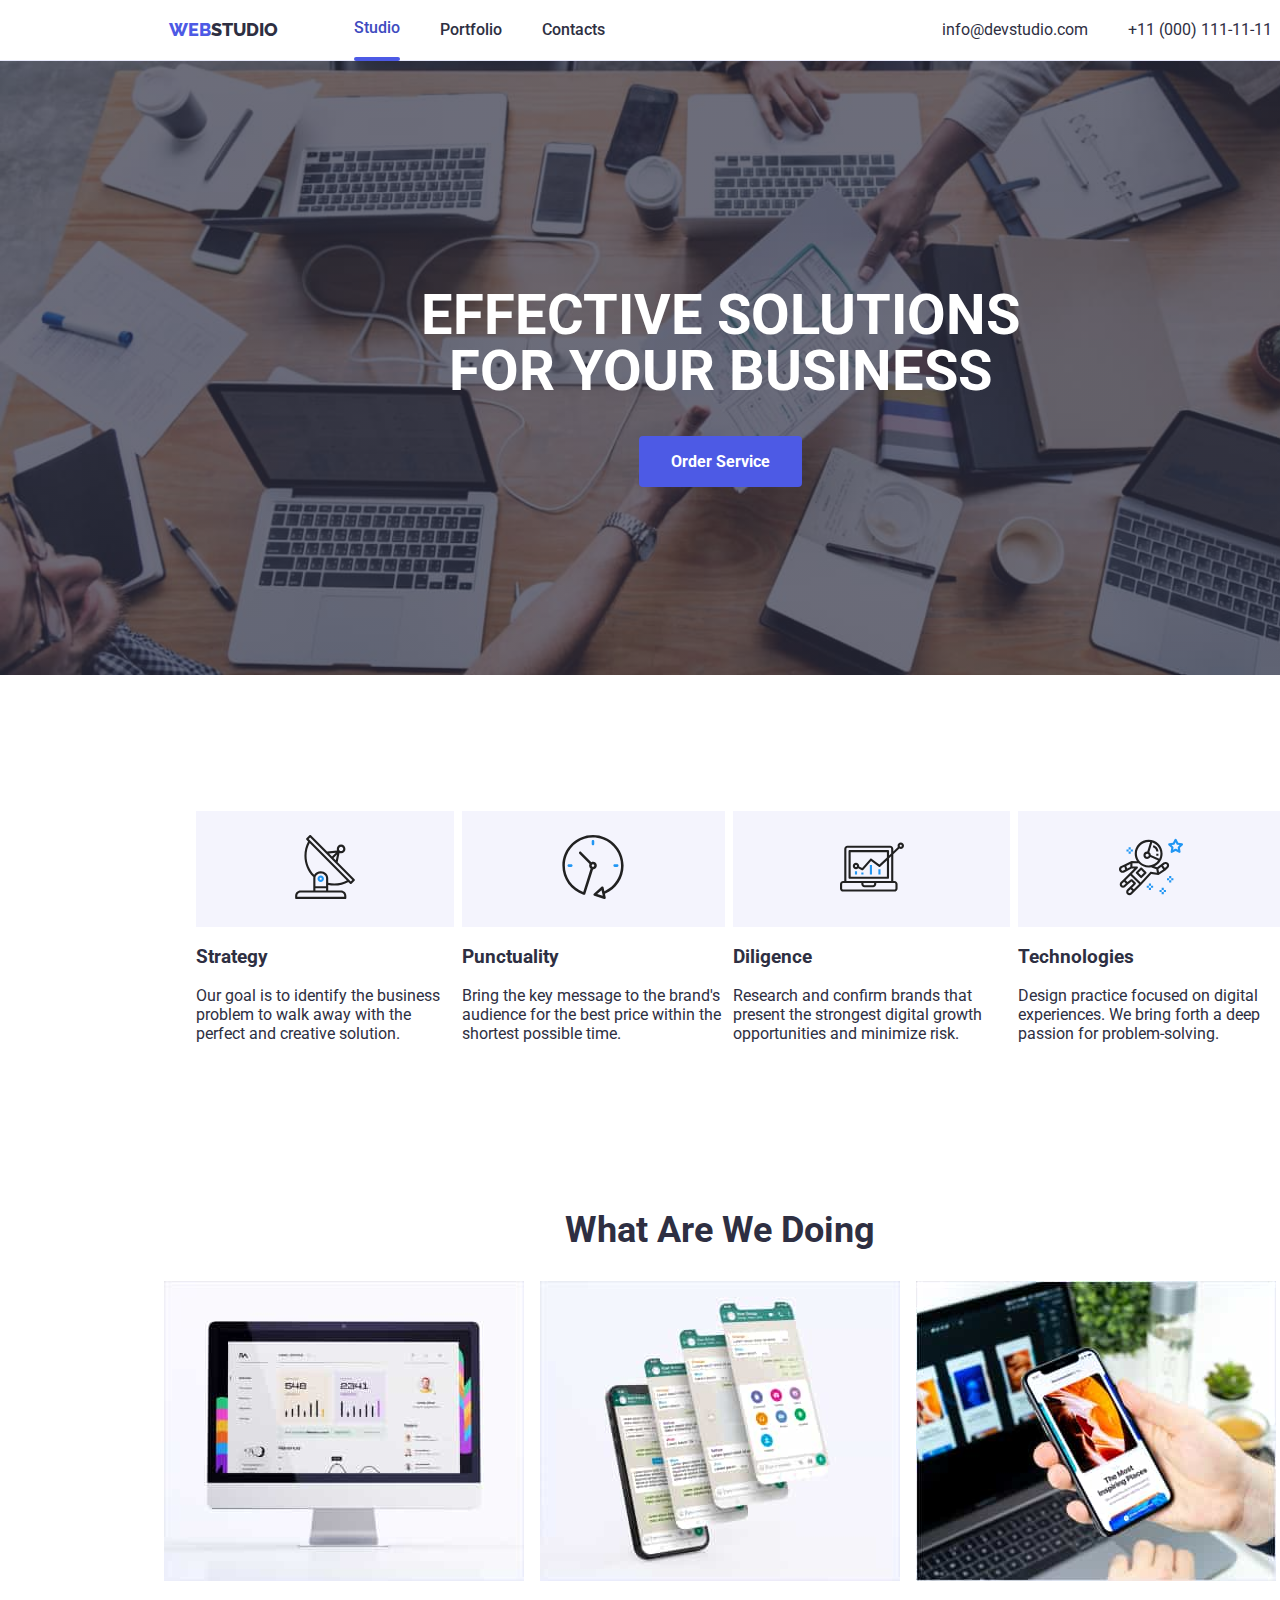
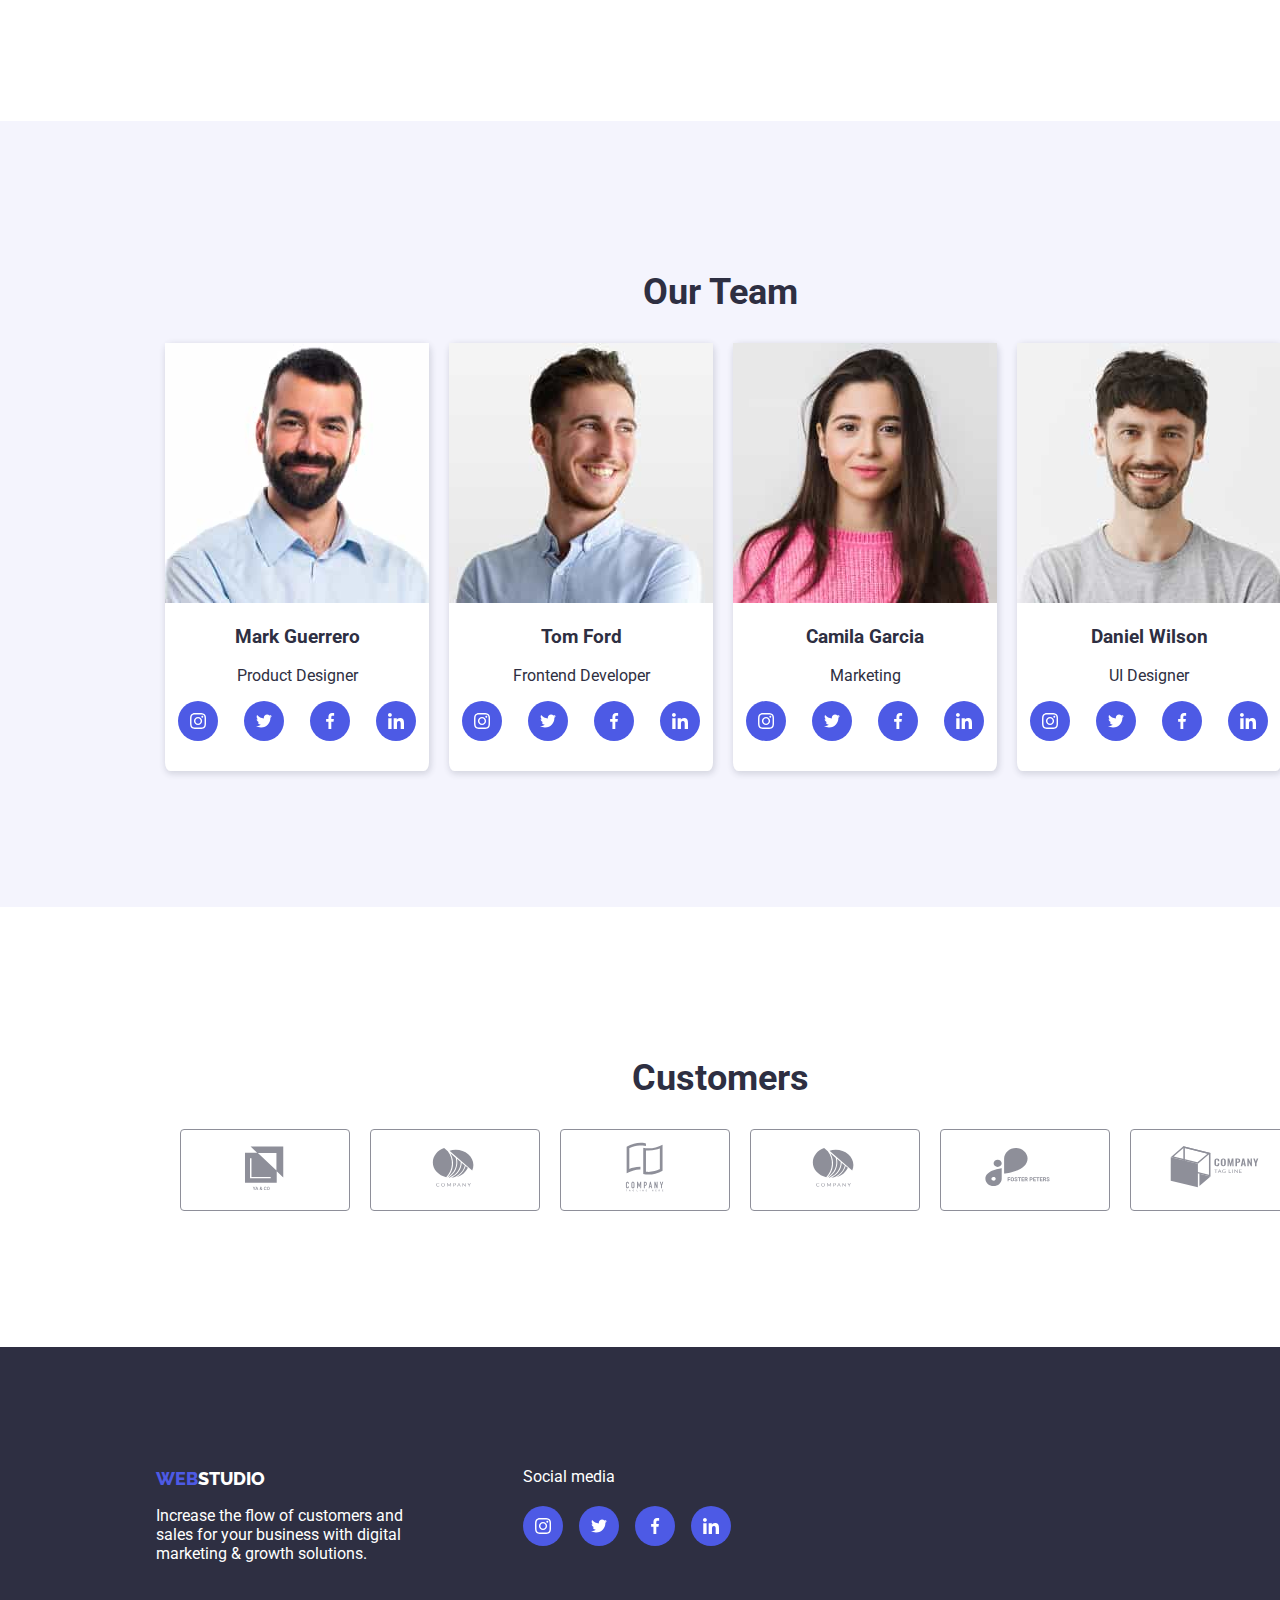
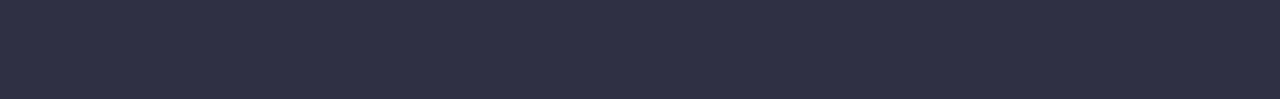
==== index.html @ 1acff502 "Initial commit" ====
<!DOCTYPE html>
<html lang="en">
<head>
    <meta charset="UTF-8">
    <meta name="viewport" content="width=device-width, initial-scale=1.0">
    <title>homework #5</title>
  <!--fonts-->
    <link rel="preconnect" href="https://fonts.googleapis.com">
    <link rel="preconnect" href="https://fonts.gstatic.com" crossorigin>
    <link href="https://fonts.googleapis.com/css2?family=Roboto:wght@400;500;700;900&display=swap" rel="stylesheet">
    
    <link rel="preconnect" href="https://fonts.googleapis.com">
    <link rel="preconnect" href="https://fonts.gstatic.com" crossorigin>
    <link href="https://fonts.googleapis.com/css2?family=Raleway:wght@800&display=swap" rel="stylesheet">
  <!--css-->
<link rel="stylesheet" href="css/style.css" />

</head>

<body>
  <!--start of the header tag-->
  <header class="container header">

  <div class="main-header-container">
            <a class="logo links" href="index.html"><span>WEB</span>STUDIO</a>
        <nav>
            <ul class="menu-main menu">
              <li>
                <a class="menu1 links active" href="index.html">Studio</a>
              </li>
              <li>
                <a class="menu2 links" href="portfolio.html">Portfolio</a>
              </li>
              <li>
                <a class="menu3 links" href="https://www.figma.com/file/B1m2uk25m1eAgroESAuM2g/Web-Studio-(Version-3.0)?type=design&node-id=0-1&mode=design&t=raKnELDXutW6jLfi-0">Contacts</a>
              </li>
          </ul>
        </nav>
    </div>
           <ul class="menu-contact menu">
              <li>
                <a class="contact1 links" href="https://kateryna-vyshnevetska.github.io/project-WebStudio/">info@devstudio.com</a>
              </li>
              <li>
                <a class="contact2 links" href="tel:+11(000)1111111">+11 (000) 111-11-11</a>
              </li>
          </ul>
     </header>
      <!--end of the header tag-->
        <!--start of main tag-->
    <main class="container main-section">
      <section class="section1">
      <h1 class="section1-header">Effective Solutions<br>
       for Your Business</h1>
       <button class="section1-button" type="button" data-modal-open>Order Service</button>
      <div class="popup is-hidden" data-modal>
        <div class="modal">
            <button type="button" class="close-button" data-modal-close>&times;</button>
        </div>
      </div>
      </section>
       <section class="section2 subsections">
          <div class="section-list margin">
          <ul class="section2-list">
             <li class="ethics">
              <div class="ethics-icon">
                  <svg width="64" height="64">
                    <use href="./images/icons.svg#antenna-1"></use>
                  </svg>
              </div>
              <h3>Strategy</h3>
                <p>Our goal is to identify the business problem to walk away with the perfect and creative solution.</p>
             </li>
             <li  class="ethics">
              <div class="ethics-icon">
                <svg width="64" height="64">
                  <use href="./images/icons.svg#clock-1"></use>
                </svg>
              </div>
              <h3>Punctuality</h3>
                <p>Bring the key message to the brand's audience for the best price within the shortest possible time.</p>
             </li>
             <li class="ethics">
              <div class="ethics-icon">
                <svg width="64" height="64">
                  <use href="./images/icons.svg#diagram-1"></use>
                </svg>
              </div>
              <h3>Diligence</h3>
                <p>Research and confirm brands that present the strongest digital growth opportunities and minimize risk.</p>
             </li>
                <li class="ethics">
                  <div class="ethics-icon">
                    <svg width="64" height="64">
                      <use href="./images/icons.svg#astronaut-1"></use>
                    </svg>
                  </div>
                  <h3>Technologies</h3>
                <p>Design practice focused on digital experiences. We bring forth a deep passion for problem-solving.</p>
             </li>
          </ul>
          </div>
          <div class="section2-pic margin">
             <h2 class="section2-list2 section-title">What are we doing</h2>
          <ul class="section2-img menu">
             <li>
               <img src="images/img 1.jpg" alt="Monitor" width="360" height="300">
             </li>
             <li>
               <img src="images/Rectangle 71.jpg" alt="Coversation Window" width="360" height="300">
             </li>
             <li>
               <img src="images/Rectangle 71 (1).jpg" alt="Mobile" width="360" height="300">
             </li>
          </ul>
          </div>
      </section>
      <section class="section3 subsections">
        <h2 class="section3-team section-title">Our Team</h2>
          <ul class="section3-teamlist margin">
             <li class="img1 staff">
               <img src="images/img.jpg" alt="Mark Guerrero" width="264" height="260">
                 <h3>Mark Guerrero</h3>
                 <p>Product Designer</p>
                 <div class="teamlist">
                  <a class="teamlist-icon">
                  <svg width="16" height="16">
                      <use href="./images/icons.svg#instagram-2"></use>
                    </svg>
                  </a>
                  <a class="teamlist-icon">
                    <svg width="16" height="16">
                      <use href="./images/icons.svg#twitter-1"></use>
                    </svg>
                  </a>
                  <a class="teamlist-icon">
                    <svg width="16" height="16">
                      <use href="./images/icons.svg#facebook-1"></use>
                    </svg>
                  </a>
                  <a class="teamlist-icon">
                    <svg width="16" height="16">
                      <use href="./images/icons.svg#linkedin-1"></use>
                    </svg>
                  </a>
                 </div>
             </li>
             <li class="img2 staff">
                <img src="images/img (1).jpg" alt="Tom Ford" width="264" height="260">
                 <h3>Tom Ford</h3>
                 <p>Frontend Developer</p>
                <div class="teamlist">
                  <a class="teamlist-icon">
                    <svg width="16" height="16">
                      <use href="./images/icons.svg#instagram-2"></use>
                    </svg>
                  </a>
                  <a class="teamlist-icon">
                    <svg width="16" height="16">
                      <use href="./images/icons.svg#twitter-1"></use>
                    </svg>
                  </a>
                  <a class="teamlist-icon">
                    <svg width="16" height="16">
                      <use href="./images/icons.svg#facebook-1"></use>
                    </svg>
                  </a>
                  <a class="teamlist-icon">
                    <svg width="16" height="16">
                      <use href="./images/icons.svg#linkedin-1"></use>
                    </svg>
                  </a>
                </div>
             </li>
             <li class="img3 staff">
                <img src="images/img (2).jpg" alt="Camila Garcia" width="264" height="260">
                 <h3>Camila Garcia</h3>
                 <p>Marketing</p>
                <div class="teamlist">
                  <a class="teamlist-icon">
                    <svg width="16" height="16">
                      <use href="./images/icons.svg#instagram-2"></use>
                    </svg>
                  </a>
                  <a class="teamlist-icon">
                    <svg width="16" height="16">
                      <use href="./images/icons.svg#twitter-1"></use>
                    </svg>
                  </a>
                  <a class="teamlist-icon">
                    <svg width="16" height="16">
                      <use href="./images/icons.svg#facebook-1"></use>
                    </svg>
                  </a>
                  <a class="teamlist-icon">
                    <svg width="16" height="16">
                      <use href="./images/icons.svg#linkedin-1"></use>
                    </svg>
                  </a>
                </div>
             </li>
             <li class="img4 staff">
                <img src="images/img (3).jpg" alt="Daniel Wilson" width="264" height="260">
                 <h3>Daniel Wilson</h3>
                 <p>UI Designer</p>
                <div class="teamlist">
                  <a class="teamlist-icon">
                    <svg width="16" height="16">
                      <use href="./images/icons.svg#instagram-2"></use>
                    </svg>
                  </a>
                  <a class="teamlist-icon">
                    <svg width="16" height="16">
                      <use href="./images/icons.svg#twitter-1"></use>
                    </svg>
                  </a>
                  <a class="teamlist-icon">
                    <svg width="16" height="16">
                      <use href="./images/icons.svg#facebook-1"></use>
                    </svg>
                  </a>
                  <a class="teamlist-icon">
                    <svg width="16" height="16">
                      <use href="./images/icons.svg#linkedin-1"></use>
                    </svg>
                  </a>
                </div>
             </li>  
            </ul>
       </section>
       <section class="customers subsections">
          <h2 class="section4-team section-title">Customers</h2>
          <ul class="customer-links">
            <li class="customer-links-icon">
              <a href="#">
                <svg height="56" width="104">
                  <use href="./images/icons.svg#Logo-6"></use>
                </svg>
              </a>
            </li>
            <li class="customer-links-icon">
              <a href="#">
                <svg height="56" width="104">
                  <use href="./images/icons.svg#Logo-5"></use>
                </svg>
              </a>
            </li>
            <li class="customer-links-icon">
              <a href="#">
                <svg height="56" width="104">
                  <use href="./images/icons.svg#Logo-4"></use>
                </svg>
              </a>
            </li>
            <li class="customer-links-icon">
              <a href="#">
                <svg height="56" width="104">
                  <use href="./images/icons.svg#Logo-3"></use>
                </svg>
              </a>
            </li>
            <li class="customer-links-icon">
              <a href="#">
                <svg height="56" width="104">
                  <use href="./images/icons.svg#Logo-2"></use>
                </svg>
              </a>
            </li>
            <li class="customer-links-icon">
              <a href="#">
                <svg height="56" width="104">
                  <use href="./images/icons.svg#Logo-1"></use>
                </svg>
              </a>
            </li>
          </ul>
       </section>
</main>
<!--end of main tag-->
<!--start of footer tag-->
<footer class="container footer">
  <section class="footer-section">
  <div class="foot margin">
       <a class="footer-logo links" href="http://github.com/webstudio-is"><span>WEB</span>STUDIO</a>
       <p class="footer-details">Increase the flow of customers and <br> sales for your business with digital<br>marketing & growth solutions.
       </p>
  </div>
  <div class="footer-icon">
     <a class="footer-details">Social media</a>
     <div class="footer-icons">
      <a class="footerlist-icon">
        <svg width="16" height="16">
          <use href="./images/icons.svg#instagram-2"></use>
        </svg>
      </a>
      <a class="footerlist-icon">
        <svg width="16" height="16">
          <use href="./images/icons.svg#twitter-1"></use>
        </svg>
      </a>
      <a class="footerlist-icon">
        <svg width="16" height="16">
          <use href="./images/icons.svg#facebook-1"></use>
        </svg>
      </a>
      <a class="footerlist-icon">
        <svg width="16" height="16">
          <use href="./images/icons.svg#linkedin-1"></use>
        </svg>
      </a>
      </div>
  </div>
  </section>
 </footer>
<!--end of footer tag-->
<script src="./js/modal.js" type="text/javascript"></script>
</body>



</html>
---- css/style.css ----
:root {
    --IRIS: #4D5AE5;
    --NAVY-BLUE: #2E2F42;
    --WHITE: #FFFFFF;
    --CLOUD: #F4F4FD;
    --CORNFLOWER: #E7E9FC;
    --OCEAN: #404BBF;
  }
/*General Styles*/
body {
    font-family: "Roboto", sans-serif;
    color: var(--NAVY-BLUE);
    margin: 0 auto;
    max-width: 1440px;
      }
.section-title {
    text-align: center;
    font-family: "Roboto", sans-serif;
    font-weight: 700;
    font-size: 36px;
    text-transform: capitalize;
    }
.container {
    width: 1440px;
}
.margin {
    margin-left: 156px;
}
.header, .menu, ul.section2-list {
    justify-content: space-around; 
}
/*end of general*/
/*header section*/
.header {
    border-bottom: 1px solid var(--CORNFLOWER);
    display: flex;
    align-items: center;
}
.main-header-container {
    display: flex;
    align-items: center; 
}
.menu {
    list-style: none;
    padding: 0%;
    display: flex;
    align-items: center;
}
.links { 
    text-decoration: none;
    color: inherit;
}
.links:hover, .links:focus {
    color: var(--IRIS);
}
 /*logo section*/
.logo {
    color: var(--NAVY-BLUE);
    font-family: "Raleway", sans-serif;
    font-weight: 800;
    font-size: 18px;
    line-height: 1.3125em;
    letter-spacing: 3%;
    margin-right: 76px;
}
.logo span {
    color: var(--IRIS);
}
.logo:hover, .logo:focus {
    color: var(--IRIS);
}
.logo span:hover, .logo span:focus{
    color:var(--NAVY-BLUE);
}
/*end of logo section*/
.menu-main {
    font-family: inherit;
    font-weight: 500;
    font-size: 16px;
    line-height: 1.5em;
    letter-spacing: 2%;
    gap: 40px;
}
.menu-contact {
    font-family: inherit;
    font-weight: 400;
    font-size: 16px;
    line-height: 1.5em;
    letter-spacing: 2%;
    gap: 40px;
}
.active {
    color: var(--OCEAN);
}
.active::after {
    content: " ";
    display: block;
    height: 4px;
    width: 100%;
    border-radius: 2px;
    background-color: var(--IRIS);
    position: relative;
    top: 16.5px;
}
/*end of header section*/
/*main section*/
.section-list, .section2-pic {
    width: 1128px;
 }
 main.main-section .section1 {
   background: linear-gradient(rgba(46, 47, 66, 0.7), rgba(46, 47, 66, 0.7)), 
   url("../images/people-office\ header.jpg");
   background-size: cover;
   background-repeat: no-repeat;
   color: var(--WHITE);
     }
.section1 {
    padding-top: 188px;
    padding-bottom: 188px;
    text-align: center;
}
.section1-header {
    font-weight: 700;
    font-size: 56px;
    line-height: 1em;
    letter-spacing: 2%;
    text-align: center;
    text-transform: uppercase;
}
.section1-button {
  background-color: var(--IRIS);
  font-family: inherit;
  font-weight: 700;
  cursor: pointer;
  color: var(--WHITE);
  font-size: 16px;
  border: none;
  border-radius: 4px;
  padding: 16px 32px;
}
.modal {
    width: 408px;
    height: 584px;
    background-color: var(--WHITE);
    border-radius: 4px;
}
.close-button {
    position: relative;
    top: 20px;
    left: 170px;
    border-radius: 100px;
}
.is-hidden {
    pointer-events: none;
    opacity: 0;
}
.popup {
    width: 100%;
    height: 100%;
    background-color:  rgba(0, 0, 0, 0.4);
    position: fixed;
    top: 0;
    left: 0;
    display: flex;
    justify-content: center;
    align-items: center;
    transition: opacity 250ms cubic-bezier(0.4, 0, 0.2, 1);
}
ul.section2-list {
    list-style: none;
    display: flex;
    gap: 8px;
    align-items: center
}
.section1-button:hover, .section1-button:focus {
      background-color: var(--WHITE);
      color: var(--IRIS);
       }
.section2-list2 {
    padding-top: 120px;
}
.section3 {
    background-color: var(--CLOUD);
}
ul.section3-teamlist{
    list-style: none;
    display: flex;
    gap: 20px;
    align-items: center;
    margin-left: 125px;
 }
li.staff {
    box-shadow: 1px 2px 6px 1px #2E2F4229;
    background-color: var(--WHITE);
    text-align: center;
    width: 264px;
    height: 428px;
    border-radius: 2%;
 }
.subsections {
    padding-top: 120px;
    padding-bottom: 120px;
}
 /*end of main section*/
 /*footer section*/
.footer-logo {
    color: var(--WHITE);
        font-family: "Raleway", sans-serif;
        font-weight: 800;
        font-size: 18px;
        line-height: 1.3125em;
        letter-spacing: 3%;
 }
.footer-logo span {
    color: var(--IRIS);
}
.footer-logo:hover, .footer-logo:focus {
    color:var(--IRIS) ;
}
.footer-logo span:hover, .footer-logo span:focus {
    color: var(--WHITE);
}
.footer {
    display: flex;
    background-color: var(--NAVY-BLUE);
    padding-top: 120px;
    padding-bottom: 120px;
    }
.footer-details {
    color: var(--WHITE);
}

.footer-section {
    display: flex;
    gap: 120px;
}
/*end of footer section*/

/*icon styling*/
.ethics-icon {
    padding: 24px 0;
    text-align: center;
    background-color: var(--CLOUD);
    }
.teamlist {
    display: flex;
    justify-content: space-around;
}
.teamlist-icon {
    background-color: var(--IRIS);
    fill: var(--WHITE);
    height: 40px;
    width: 40px;
    border-radius: 50%;
    display: flex;
    align-items: center;
    justify-content: center;
}
.teamlist-icon:hover, .teamlist-icon:focus {
    background-color: var(--IRIS);
        color: var(--CORNFLOWER);
}
.customer-links {
    list-style: none;
    display: flex;
    justify-content:center;
    gap: 20px;
}
.customer-links-icon{ 
    border: 1px solid #8e8f99;
    padding: 10px 32px;
    border-radius: 4px;
}
.customer-links-icon svg {
    fill: #8e8f99;
}
.customer-links-icon:hover,
.customer-links-icon:focus {
    border-color: var(--IRIS);
}
.customer-links-icon svg:hover,
.customer-links-icon svg:focus {
    fill: var(--IRIS);
}
.footer-icons {
    display: flex;
    gap: 16px;
    padding-top: 20px;
}
.footerlist-icon  {
        background-color: var(--IRIS);
        fill: var(--WHITE);
        height: 40px;
        width: 40px;
        border-radius: 50%;
        display: flex;
        align-items: center;
        justify-content: center;
}
.footerlist-icon:hover, .footerlist-icon:focus {
    background-color: var(--WHITE);
    fill: var(--IRIS);
}
/*end of icon styling*/
/*portfolio*/
.portbutton {
    display: flex;
    justify-content:center;
    gap: 24px;
    padding-top: 120px;
    padding-bottom: 50px;
}
.click {
    background-color: var(--CORNFLOWER);
        color: var(--IRIS);
        font-family: inherit;
        font-weight: 700;
        cursor: pointer;
        width: 116px;
        height: 48px;
        font-size: 16px;
        border: 1px;
        border-radius: 4px;
        padding: 12px 24px;
}
.click:hover, .click:focus {
    background-color: var(--IRIS);
    color: var(--CORNFLOWER);
}
.portmain ul {
    width:100%;
    flex-wrap: wrap;
    padding-bottom: 120px;
}
.portmain li {
    width: 25%;
}
 .project-portfolio {
    border-radius: 1%;
    height: 420px;
    overflow: hidden;
}
.project-portfolio:hover, .project-portfolio:focus {
box-shadow: 1px 2px 6px 1px #2E2F4229;
background-color: var(--WHITE);
} 
.project-caption {
    margin-left: 15px;
}
.project-img {
    position: relative;
    overflow: hidden;
}
.project-img-caption {
    position: absolute;
    background-color: rgba(77, 90, 229, 1);
    color: var(--WHITE);
    width: 100%;
    height: 100%;
    top: 0;
    left: 0;
    opacity: 0;
    transform: translateY(100%);
    transition: transform 0.25s cubic-bezier(0.4, 0, 0.2, 1);
 }
 .project-portfolio:hover .project-img-caption {
    opacity: 1;
    transform: translateY(0);
 }
 .project-img-caption p {
    padding: 40px 32px;
 }
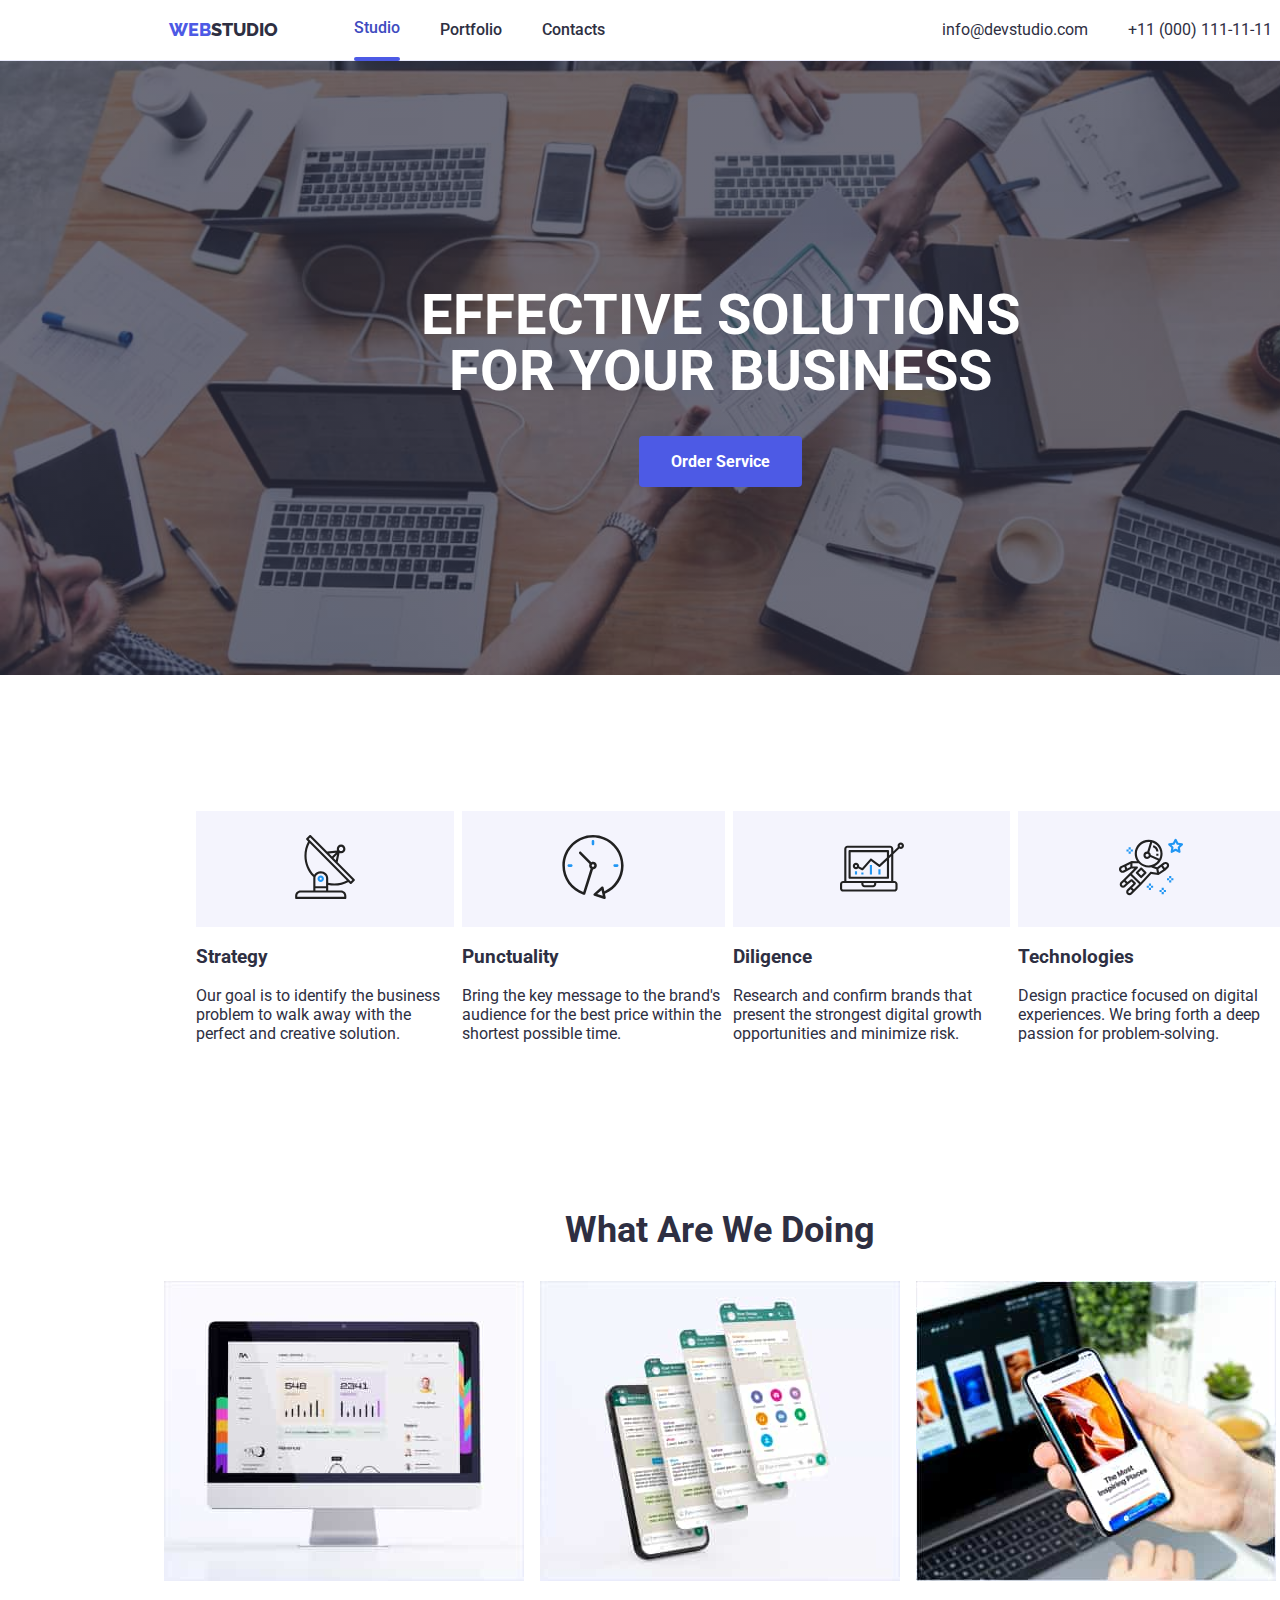
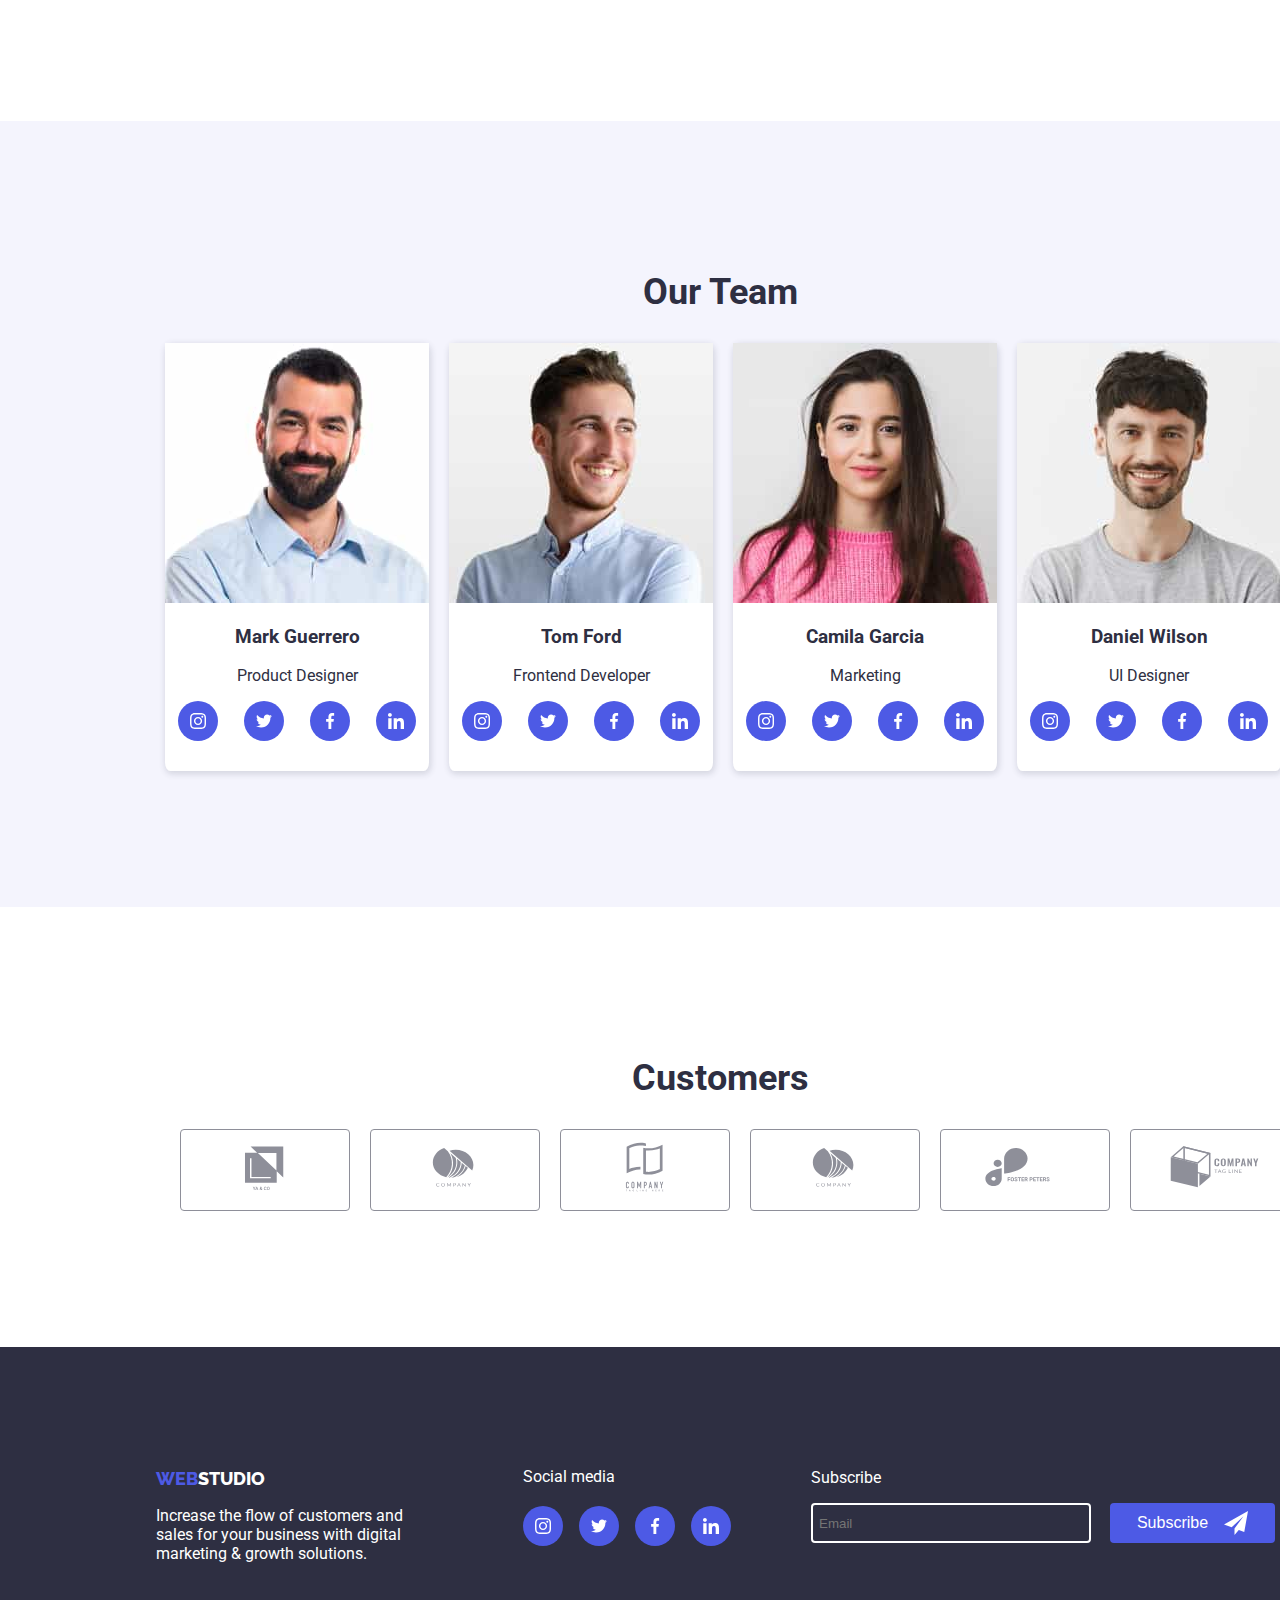
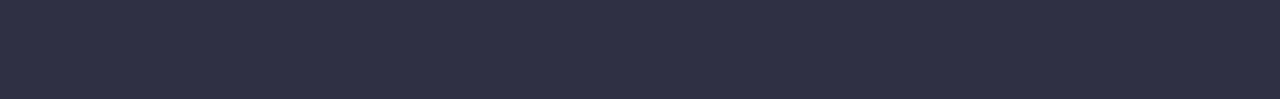
==== commit 7f491942: "Refined Index.html, portfolio.html, style.css" ====
--- a/index.html
+++ b/index.html
@@ -3,7 +3,7 @@
 <head>
     <meta charset="UTF-8">
     <meta name="viewport" content="width=device-width, initial-scale=1.0">
-    <title>homework #5</title>
+    <title>homework #6</title>
   <!--fonts-->
     <link rel="preconnect" href="https://fonts.googleapis.com">
     <link rel="preconnect" href="https://fonts.gstatic.com" crossorigin>
@@ -56,7 +56,43 @@
       <div class="popup is-hidden" data-modal>
         <div class="modal">
             <button type="button" class="close-button" data-modal-close>&times;</button>
-        </div>
+          <span class="order-title">Leave your contacts and we will call you back</span>
+          <form class="order-form">
+              <label for="name" class="order-label">
+                  <span class="input-label">Name</span>
+                   <input type="text" class="order-input"/>
+                    <svg width="18" height="18" class="order-icon">
+                        <use href="./images/icons.svg#person"></use>
+                    </svg>
+              </label>
+              <label for="phone" class="order-label">
+                 <span class="input-label">Phone</span>
+                   <input type="text" class="order-input" />
+                   <svg width="18" height="18" class="order-icon">
+                      <use href="./images/icons.svg#phone"></use>
+                   </svg>
+            </label>
+            <label for="email" class="order-label">
+                <span class="input-label">Email</span>
+                  <input type="text" class="order-input" />
+                  <svg width="18" height="18" class="order-icon">
+                     <use href="./images/icons.svg#email"></use>
+                  </svg>
+            </label>
+            <label for="email" class="order-label">
+                <span class="input-label">Comment</span>
+                 <textarea class="order-input-textarea" id="" cols="30" rows="8" placeholder="Text input"></textarea>
+            </label>
+            <label for="accept" class="accept-label">
+              <input type="checkbox" name="accept" class="accept-checkbox" />
+              <svg width="16" height="16" class="accept-icon">
+                <use href="./images/icons.svg#checkbox"></use>
+              </svg>
+              <span class="accept-text">I accept the terms and conditions of the <a href="#">Privacy Policy</a></span>
+            </label>
+            <button class="sendbtn-modal" type="button">Send</button>
+          </form>
+          </div>
       </div>
       </section>
        <section class="section2 subsections">
@@ -311,6 +347,18 @@
       </div>
   </div>
   </section>
+  <div class="email-footer">
+      <p class="subs-footer">Subscribe</p>
+      <form>
+          <input type="text" placeholder="Email" class="subs-input">
+          <button type="button" class="email-btn">
+            Subscribe
+            <svg width="24" height="24">
+              <use href="./images/icons.svg#send"></use>
+            </svg>
+          </button>
+      </form>
+   </div>
  </footer>
 <!--end of footer tag-->
 <script src="./js/modal.js" type="text/javascript"></script>
--- a/css/style.css
+++ b/css/style.css
@@ -5,6 +5,8 @@
     --CLOUD: #F4F4FD;
     --CORNFLOWER: #E7E9FC;
     --OCEAN: #404BBF;
+    --LIGHTSLATE: #8E8F99;
+    
   }
 /*General Styles*/
 body {
@@ -101,7 +103,8 @@
     background-color: var(--IRIS);
     position: relative;
     top: 16.5px;
-}
+    }
+
 /*end of header section*/
 /*main section*/
 .section-list, .section2-pic {
@@ -131,16 +134,133 @@
   background-color: var(--IRIS);
   font-family: inherit;
   font-weight: 700;
-  cursor: pointer;
+  cursor: pointer;                                                           
   color: var(--WHITE);
   font-size: 16px;
   border: none;
   border-radius: 4px;
   padding: 16px 32px;
 }
+.order-input {
+  padding: 12px 40px;
+  border: 1px solid #2e2f42;
+  border-radius: 4px;
+  transition: 250ms;
+  transition-property: color, border-color, background-color;
+  transition-timing-function: cubic-bezier(0.4, 0, 0.2, 1);
+}   
+.order-label {
+    display: flex;
+    flex-direction: column;
+    margin-bottom: 15px;
+    margin-left: 20px;
+    width: 90%;
+    position: relative;
+}   
+.order-icon {
+    position: absolute;
+    top: 55%;
+    left: 15px;
+    fill: black;
+    transition: fill 250ms cubic-bezier(0.4, 0, 0.2, 1);
+}
+.order-input:focus + .order-icon, .order-input:hover + .order-icon {
+    fill: var(--IRIS)
+}
+
+.input-label {
+    text-align: left;
+    color: var(--LIGHTSLATE);
+    margin-bottom: 8px;
+    font-weight: 400;
+    size: 12px;
+    height: 14px;
+    width: 34px;
+    font-size: small;
+   
+}
+.order-title {
+    display: flex;
+    justify-content: center;
+    margin-top: 35px;
+    margin-bottom: 20px;
+    line-height: 24px;
+    size: 16px;
+    font-weight: 500;
+    height: 24px;
+    font-size:large;
+   
+}
+.order-title, .input-label {
+    color: var(--NAVY-BLUE);
+}
+.order-input-textarea {
+    padding: 8px 16px;
+    border: 1px solid #2e2f42;
+    border-radius: 4px;
+    transition: 250ms;
+    transition-property: color, border-color, background-color;
+    transition-timing-function: cubic-bezier(0.4, 0, 0.2, 1);
+ }
+.accept-text {
+    color: #2E2F42;
+    font-size: 13px;
+    margin-left: 10px;
+}
+.accept-label {
+    display: flex;
+    align-items: center;
+    justify-content:left;
+    }
+.accept-checkbox {
+   /* appearance: none; */
+   width: 19px;
+   height: 19px;
+   position: relative;
+   left: 23px;
+   opacity: 0;
+}
+.accept-icon {
+    fill: none;
+    border: 1px solid black;
+    border-radius: 2px;
+    transition:250ms;
+    transition-property: border-color, background-color, fill;
+    transition-timing-function: cubic-bezier(0.4, 0, 0.2, 1);
+}
+.accept-label .accept-checkbox:focus + .accept-icon,
+.accept-label .accept-checkbox:checked:focus + .accept-icon {
+    outline: 2px solid #212121;
+}
+.accept-label .accept-checkbox:checked + .accept-icon {
+    background-color: var(--IRIS);
+    border-color: var(--IRIS);
+    outline: none;
+    fill: var(--WHITE);
+    stroke: var(--WHITE);
+    stroke-width: 0.2;
+}
+.sendbtn-modal {
+    cursor: pointer;
+}
+.sendbtn-modal {
+    margin-top: 20px;
+    padding: 16px 32px;
+    background-color: var(--IRIS);
+    color: var(--WHITE);
+    border-radius: 4px;
+    box-shadow: 0px 4px 4px 0px rgba(0, 0, 0, 0.15);
+    border-color: transparent;
+    width: 169px;
+    height: 56px;
+}
+.sendbtn-modal:focus, .sendbtn-modal:hover {
+    background-color: var(--WHITE);
+    color: var(--IRIS);
+}
 .modal {
     width: 408px;
-    height: 584px;
+    height: 650px;
     background-color: var(--WHITE);
     border-radius: 4px;
 }
@@ -149,11 +269,13 @@
     top: 20px;
     left: 170px;
     border-radius: 100px;
+    cursor: pointer;
 }
 .is-hidden {
     pointer-events: none;
     opacity: 0;
 }
+
 .popup {
     width: 100%;
     height: 100%;
@@ -234,6 +356,55 @@
     display: flex;
     gap: 120px;
 }
+.email-footer {
+   margin-top: -15px;
+   margin-left: 80px;
+}
+.email-footer-port {
+   margin-top: -15px;
+}
+.subs-footer {
+    color: var(--WHITE);
+}
+.subs-input {
+    border: 2px solid white;
+    background: none;
+    border-radius: 4px;
+    padding: 6px;
+    width: 264px;
+    background-color: none;
+    color: var(--WHITE);
+    height: 24px;
+}
+.subs-input:placeholder-shown {
+    color: var(--WHITE);
+}
+.email-btn {
+    margin-left: 15px;
+    color: var(--WHITE);
+    background-color: var(--IRIS);
+    border-radius: 4px;
+    padding: 8px 24px;
+    width: 165px;
+    display: inline-flex;
+    justify-content: center;
+    align-items: center;
+    gap: 16px;
+    border: none;
+    font-size: medium;
+    cursor: pointer;
+}
+.email-btn:hover, .email-btn:focus {
+    color: var(--IRIS);
+    background-color: white;
+ }
+ .email-btn:hover svg, .email-btn:hover svg {
+    fill: var(--IRIS);
+ }
+.email-btn svg {
+    fill: var(--WHITE);
+}
+
 /*end of footer section*/
 
 /*icon styling*/
